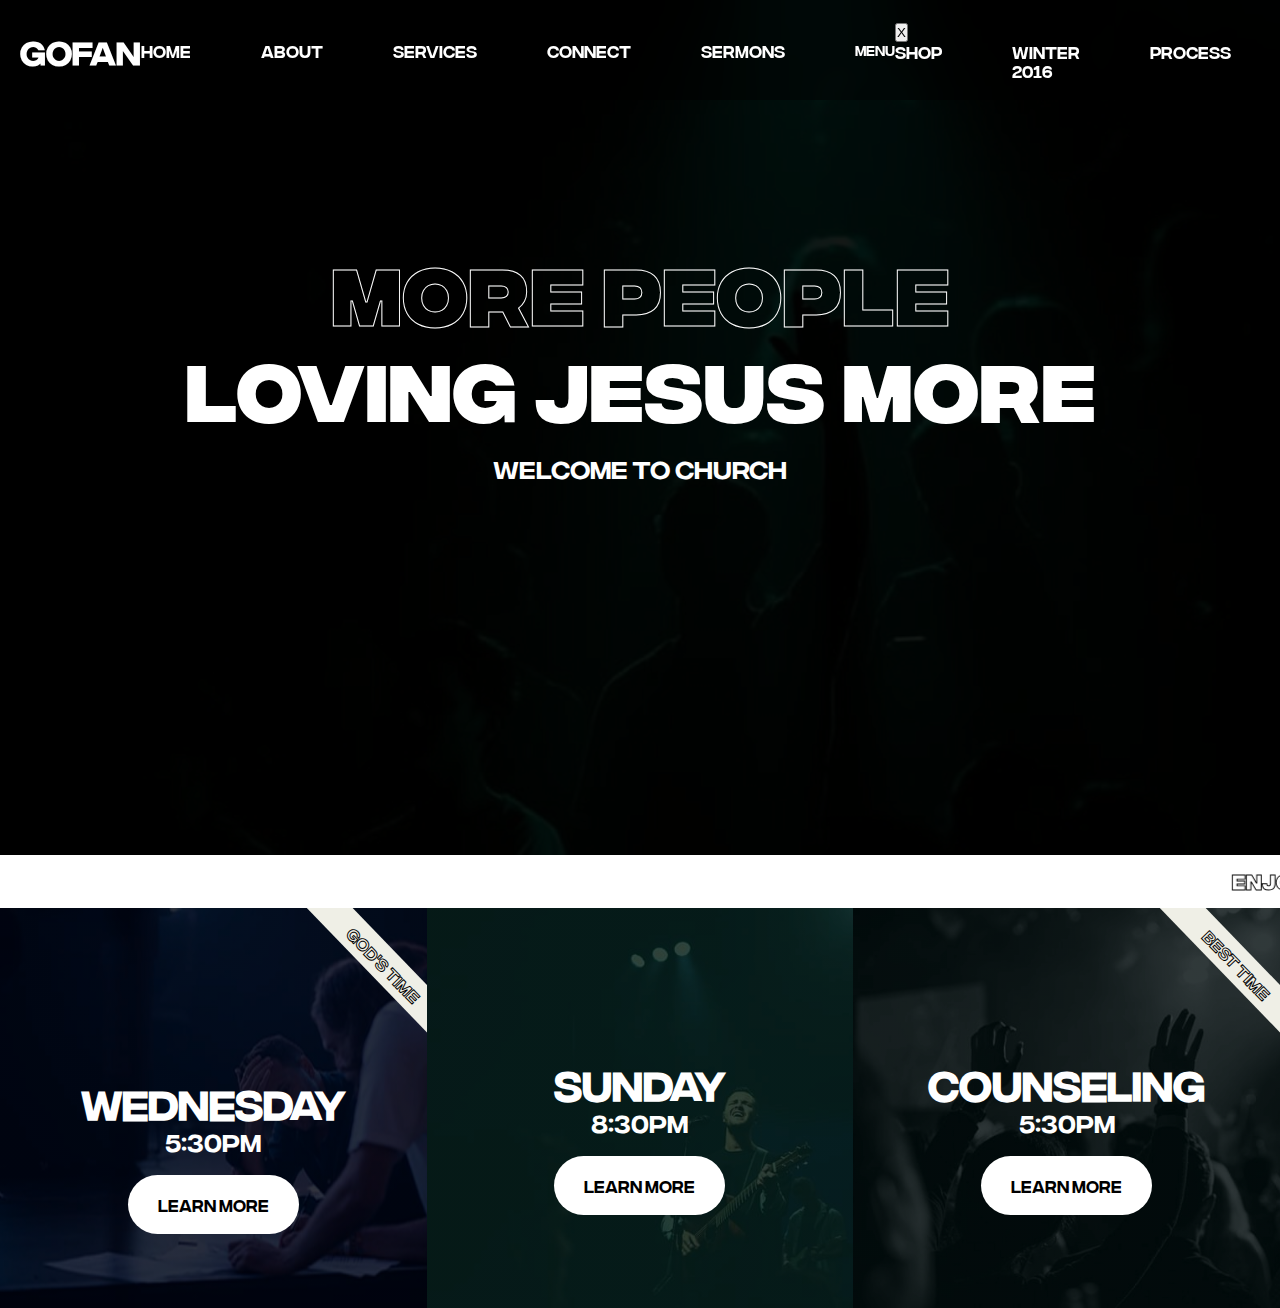
==== index.html @ 83b2321f "navbar" ====
<!DOCTYPE html>
<html lang="en">
<head>
    <meta charset="UTF-8">
    <meta http-equiv="X-UA-Compatible" content="IE=edge">
    <meta name="viewport" content="width=device-width, initial-scale=1.0">
    <title>CHURCH | Welcome</title>
    <link rel="stylesheet" href="css/church.css">
    <link rel="stylesheet" href="css/responsive.css">
</head>
<body>
    <header>
        <h1>GOFAN</h1>
        <nav>
            <a href="#">HOME</a>
            <a href="#">ABOUT</a>
            <a href="#">SERVICES</a>
            <a href="#">CONNECT</a>
            <a href="#">SERMONS</a>
            <button class="btn-open">Menu</button>
        </nav>
        <div class="menu"> 
            <button class="btn-close">X</button>
          <nav>
              <a href="shop.html">Shop</a>
              <a href="winter.html">Winter 2016</a>
              <a href="process.html">Process</a>
              <a href="about.html">About us</a>
          </nav> 
        </div>
    </header>



    <section class="hero-section">
        <h1>More People</h1>
        <h1>Loving Jesus More</h1>
        <p>WELCOME TO CHURCH</p>
    </section>
    <section class="moviing">
        <marquee behavior="" direction="">
           <div class="move-main">
            <div class="move-container">
                <div class="moving">
                <p>ENJOY YOUR STAY IN THE PRESENCE OF GOD</p>
                <p>ENJOY YOUR STAY IN THE PRESENCE OF GOD</p>
                <p>ENJOY YOUR STAY IN THE PRESENCE OF GOD</p>
                <p>ENJOY YOUR STAY IN THE PRESENCE OF GOD</p>
                <p>ENJOY YOUR STAY IN THE PRESENCE OF GOD</p>
                <p>ENJOY YOUR STAY IN THE PRESENCE OF GOD</p>
                </div>
                <div class="moving">
                    <p>ENJOY YOUR STAY IN THE PRESENCE OF GOD</p>
                    <p>ENJOY YOUR STAY IN THE PRESENCE OF GOD</p>
                    <p>ENJOY YOUR STAY IN THE PRESENCE OF GOD</p>
                    <p>ENJOY YOUR STAY IN THE PRESENCE OF GOD</p>
                    <p>ENJOY YOUR STAY IN THE PRESENCE OF GOD</p>
                    <p>ENJOY YOUR STAY IN THE PRESENCE OF GOD</p>
                </div>
                <div class="moving">
                    <p>ENJOY YOUR STAY IN THE PRESENCE OF GOD</p>
                    <p>ENJOY YOUR STAY IN THE PRESENCE OF GOD</p>
                    <p>ENJOY YOUR STAY IN THE PRESENCE OF GOD</p>
                    <p>ENJOY YOUR STAY IN THE PRESENCE OF GOD</p>
                    <p>ENJOY YOUR STAY IN THE PRESENCE OF GOD</p>
                    <p>ENJOY YOUR STAY IN THE PRESENCE OF GOD</p>
                </div>
           </div> 
           <div class="move-container">
            <div class="moving">
            <p>ENJOY YOUR STAY IN THE PRESENCE OF GOD</p>
            <p>ENJOY YOUR STAY IN THE PRESENCE OF GOD</p>
            <p>ENJOY YOUR STAY IN THE PRESENCE OF GOD</p>
            <p>ENJOY YOUR STAY IN THE PRESENCE OF GOD</p>
            <p>ENJOY YOUR STAY IN THE PRESENCE OF GOD</p>
            <p>ENJOY YOUR STAY IN THE PRESENCE OF GOD</p>
            </div>
            <div class="moving">
                <p>ENJOY YOUR STAY IN THE PRESENCE OF GOD</p>
                <p>ENJOY YOUR STAY IN THE PRESENCE OF GOD</p>
                <p>ENJOY YOUR STAY IN THE PRESENCE OF GOD</p>
                <p>ENJOY YOUR STAY IN THE PRESENCE OF GOD</p>
                <p>ENJOY YOUR STAY IN THE PRESENCE OF GOD</p>
                <p>ENJOY YOUR STAY IN THE PRESENCE OF GOD</p>
            </div>
            <div class="moving">
                <p>ENJOY YOUR STAY IN THE PRESENCE OF GOD</p>
                <p>ENJOY YOUR STAY IN THE PRESENCE OF GOD</p>
                <p>ENJOY YOUR STAY IN THE PRESENCE OF GOD</p>
                <p>ENJOY YOUR STAY IN THE PRESENCE OF GOD</p>
                <p>ENJOY YOUR STAY IN THE PRESENCE OF GOD</p>
                <p>ENJOY YOUR STAY IN THE PRESENCE OF GOD</p>
            </div>
       </div> 
           </div>
        </marquee>
    </section>
    <section class="services">
        <div class="westday">
            <img src="" alt="">
            <!-- <div>Best Time</div> -->
            <h2>Wednesday</h2>
            <P>5:30PM</P>
            <a href="#" class="btn">Learn More</a>
        </div>
        <div class="sunday">
            <h2>Sunday</h2>
            <P>8:30PM</P>
            <a href="#" class="btn">Learn More</a>
        </div>
        <div class="counseling">
            <!-- <p>hi</p> -->
            <h2>Counseling</h2>
            <P>5:30PM</P>
            <a href="#" class="btn">Learn More</a>
        </div>
    </section>
    <section>
        
    </section>
    
</body>
</html>
---- css/church.css ----
@font-face {
    font-family: integral-bold;
    src: url(Integral-www.Dfonts.org/Webfont/IntegralCF-Bold.woff);
}

@font-face {
    font-family: integral-demibold;
    src: url(Integral-www.Dfonts.org/Webfont/IntegralCF-DemiBold.woff);
}

@font-face {
    font-family: integral-regular;
    src: url(Integral-www.Dfonts.org/Webfont/IntegralCF-Regular.woff);
}

@font-face {
    font-family: joyride;
    src: url(joyride/Joyride-Outline.otf);
}





*{
    margin: 0;
    padding: 0;
    box-sizing: border-box;
}


body{
    font-family: integral-regular;
}



header{
    display: flex;
    justify-content: space-between;
    align-items: center;
    background-color: #00000073;
    /* backface-visibility: hidden; */
    backdrop-filter: blur(13px);
    padding: 20px;
    position: fixed;
    width: 100%;
    z-index: 1000;
}

header h1{
    color: white;
}

header nav{
    display: flex;
    gap: 70px;
}

header a{
    color: white;
    text-decoration: none;
    transition: all 0.3s;
    display: inline-block;
}

header a:hover{
    opacity: 0.8;
   transform: translate(3px,0px);
}

button.btn-open {
    border: 0;
    background: transparent;
    color: white;
    font-family: inherit;
}



.hero-section{
    height: 95vh;
    background-color: #0c0c0b;
    text-align: center;
    padding-top: 240px;
    padding-bottom: 240px;
    color: white;
    background-image: url(../img/FB_IMG_15478454791156222.jpg);
    background-repeat: no-repeat;
    background-size: cover;
    background-blend-mode: overlay;
}

.hero-section h1{
    font-family: integral-bold;
    font-size: 80px;
    /* -//// */
    max-width: 920px;
    /* ----/// */
    margin-left: auto;
    margin-right: auto;
    margin-bottom: 20px;
}

.hero-section h1:first-child{
    margin-bottom: 0px;
    -webkit-text-fill-color: transparent;
    -webkit-text-stroke: rgb(255, 255, 255);
    -webkit-text-stroke-width: 0.95px; 

}

.hero-section h1:first-child:hover{
    margin-bottom: 0px;
    -webkit-text-fill-color: white;
    

}



.hero-section p{
    font-size: 25px;
}


.services{
    overflow: hidden;
}


.westday::before{
    content: "God's Time";
    background-color: #efefe6;
    display: block;
    transform: rotate(46deg);
    position: absolute;
    width: 100%;
    top: 40px;
    left: 164px;
    padding: 7px;
    -webkit-text-fill-color: transparent;
    -webkit-text-stroke: rgb(0, 0, 0);
    -webkit-text-stroke-width: 0.95px;
}

.westday{
    width: 33.33%;
    height: 400px;
    background:linear-gradient(rgba(0, 3, 16, 0.81),rgba(0, 3, 16, 0.81)),url(../img/FB_IMG_15485331508571082.jpg);
    background-size: cover;
    background-repeat: no-repeat;
    text-align: center;
    padding-top: 150px;
    float: left;
    position: relative;
    overflow: hidden;
}

.westday h2{
    font-size: 40px;
    color: white;
    text-transform: uppercase;
}

.westday p{
    font-size: 25px;
    color: white;
}


.sunday{
    width: 33.33%;
    height: 400px;
    background:linear-gradient(rgba(1, 26, 21, 0.81),rgba(1, 26, 21, 0.81)),url(../img/FB_IMG_15478456426319001.jpg);
    background-size: cover;
    background-repeat: no-repeat;
    text-align: center;
    padding-top: 150px;
    float: left;
}

.sunday h2{
    font-size: 40px;
    color: white;
    text-transform: uppercase;
}

.sunday p{
    font-size: 25px;
    color: white;
    text-transform: capitalize;
}


.counseling::before{
    content: 'Best Time';
    background-color: #efefe6;
    display: block;
    position: absolute;
    width: 100%;
    top: 0;
    transform: rotate(46deg);
    top: 40px;
    left: 164px;
    padding: 7px;
    -webkit-text-fill-color: transparent;
    -webkit-text-stroke: rgb(0, 0, 0);
    -webkit-text-stroke-width: 0.95px;
}

.counseling{
    width: 33.33%;
    height: 400px;
    background:linear-gradient(rgba(0, 11, 12, 0.81),rgba(0, 11, 12, 0.81)),url(../img/FB_IMG_15478456318991805.jpg);
    background-size: cover;
    background-repeat: no-repeat;
    text-align: center;
    padding-top: 150px;
    float: left;
    position: relative;
    overflow: hidden;
}


.counseling h2{
    font-size: 40px;
    color: white;
    text-transform: uppercase;
}

.counseling p{
    font-size: 25px;
    color: white;
    text-transform: capitalize;
}

.btn{
    background-color: white;
    padding: 20px 30px;
    text-decoration: none;
    display: inline-block;
    border-radius: 30px;
    color: black;
    margin-top: 20px;
    transition: all 0.8s;

}


.btn:hover{
    background-color: black;
    color: white;
    /* transition: all 2s; */

}


.moving,.move-container,.move-main{
    display: flex;
    gap: 30px;
}

.move-main p{
    /* font-family: joyride; */
    font-family: integral-bold;

    -webkit-text-fill-color: transparent;
    -webkit-text-stroke: rgb(0, 0, 0);
    -webkit-text-stroke-width: 0.95px; 
    font-size: 20px;
}

marquee{
    padding: 13px 0;
}
---- css/responsive.css ----
@media(max-width:500px){
    header{
        flex-direction: column;
    }

    header h1 {
       margin-bottom: 20px;
    }

    header nav {
        display: flex;
        gap: 20px;
    }

    header a {
        margin-right: 0px;
    }

    .hero-section {
        padding-top: 200px;
        min-height: 70vh;
        background-position-x: center;
}


    .hero-section h1 {
        font-size: 40px;
        margin-bottom: 16px;
    }

    .hero-section p {
        font-size: 20px;
    }
    .westday,.sunday,.counseling{
        width: 100%;
    }


}


@media(max-width:375px){
    header h1 {
        margin-bottom: 8px;
        font-size: 20px;
    }

    header a {
        font-size: 12px;
    }

    .hero-section {
        min-height: 70vh;
    }
}

@media(max-width:320px){
    header nav {
        gap: 11px;
    }

    header a {
        font-size: 11px;
    }

    .hero-section {
        min-height: 70vh;
    }

    .hero-section h1 {
        font-size: 35px;
        margin-bottom: 11px;
    }

    .hero-section p {
        font-size: 18px;
    }

    .westday::before {
        top: 30px;
        left: 114px;
        padding: 5px;
    }
    .counseling::before {
        top: 30px;
        left: 114px;
        padding: 5px;
    }
}
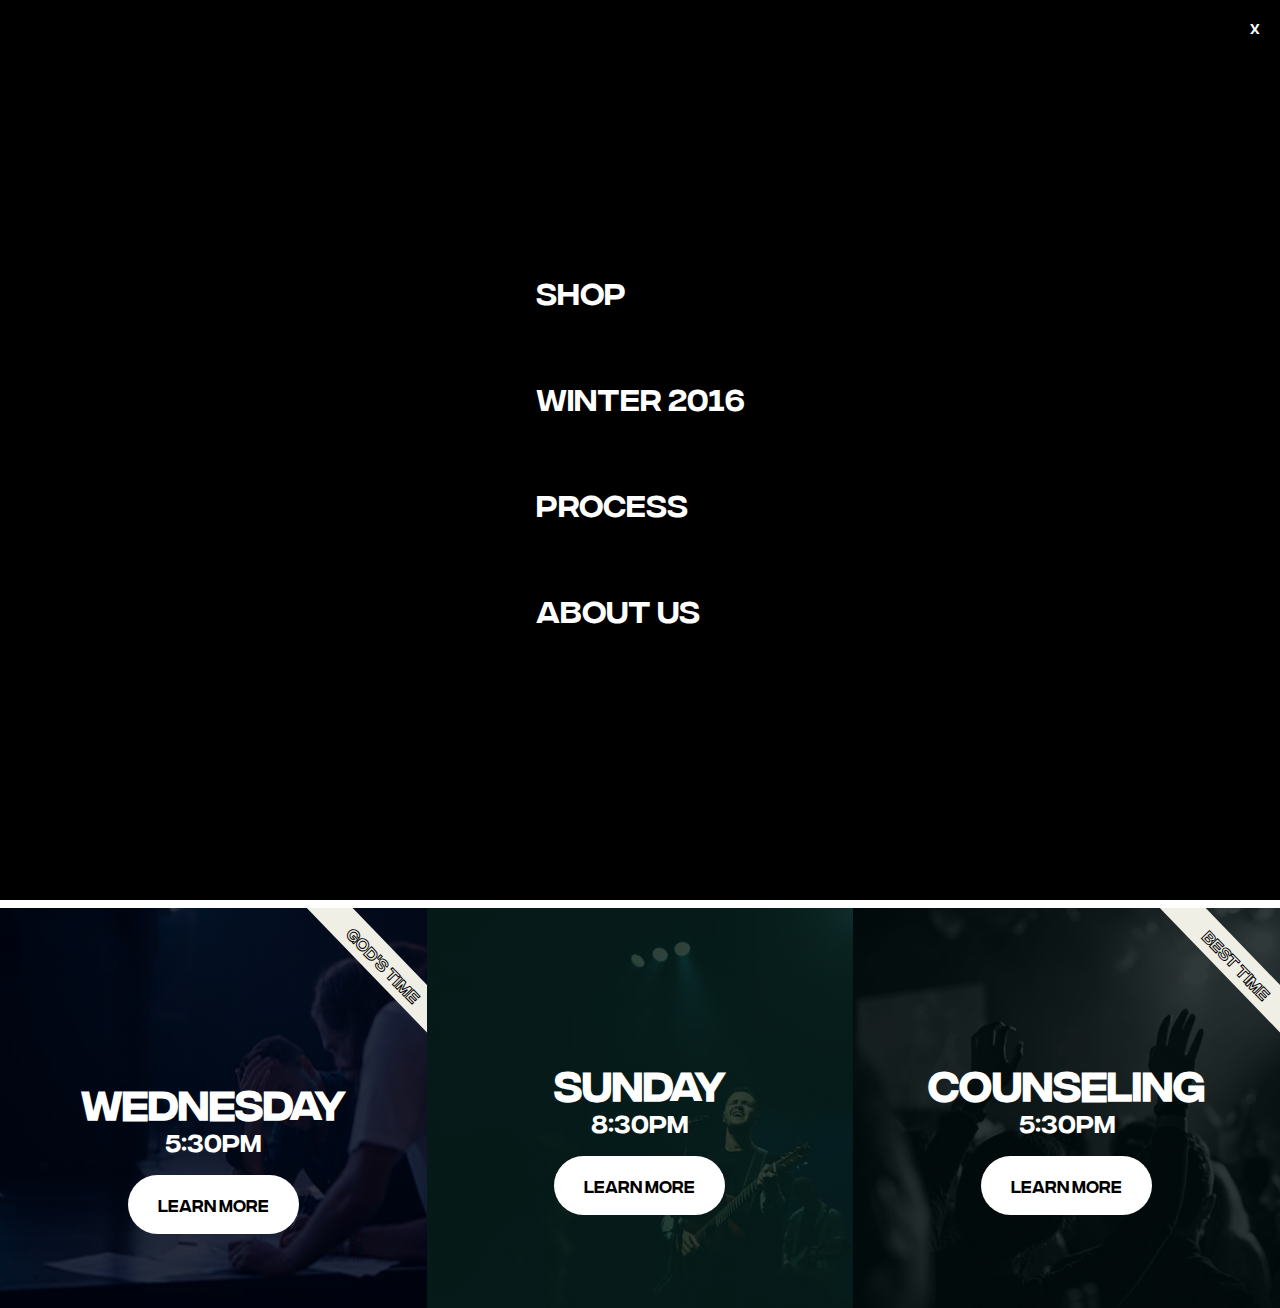
==== commit 8a6466ba: "navbar" ====
--- a/index.html
+++ b/index.html
@@ -21,7 +21,7 @@
         </nav>
         <div class="menu"> 
             <button class="btn-close">X</button>
-          <nav>
+          <nav class="menu-links">
               <a href="shop.html">Shop</a>
               <a href="winter.html">Winter 2016</a>
               <a href="process.html">Process</a>
--- a/css/church.css
+++ b/css/church.css
@@ -69,13 +69,42 @@
    transform: translate(3px,0px);
 }
 
-button.btn-open {
+button.btn-open{
     border: 0;
     background: transparent;
     color: white;
     font-family: inherit;
 }
 
+button.btn-close {
+    border: 0;
+    background: transparent;
+    position: absolute;
+    right: 20px;
+    top: 20px;
+    font-family: inherit;
+    color: white;
+}
+
+.menu {
+    position: fixed;
+    width: 100%;
+    top: 0;
+    left: 0;
+    height: 100vh;
+    background-color: #000000;
+    display: flex;
+    justify-content: center;
+    align-items: center;
+}
+
+.menu-links{
+    flex-direction: column;
+}
+
+.menu-links a{
+    font-size: 30px;
+}
 
 
 .hero-section{
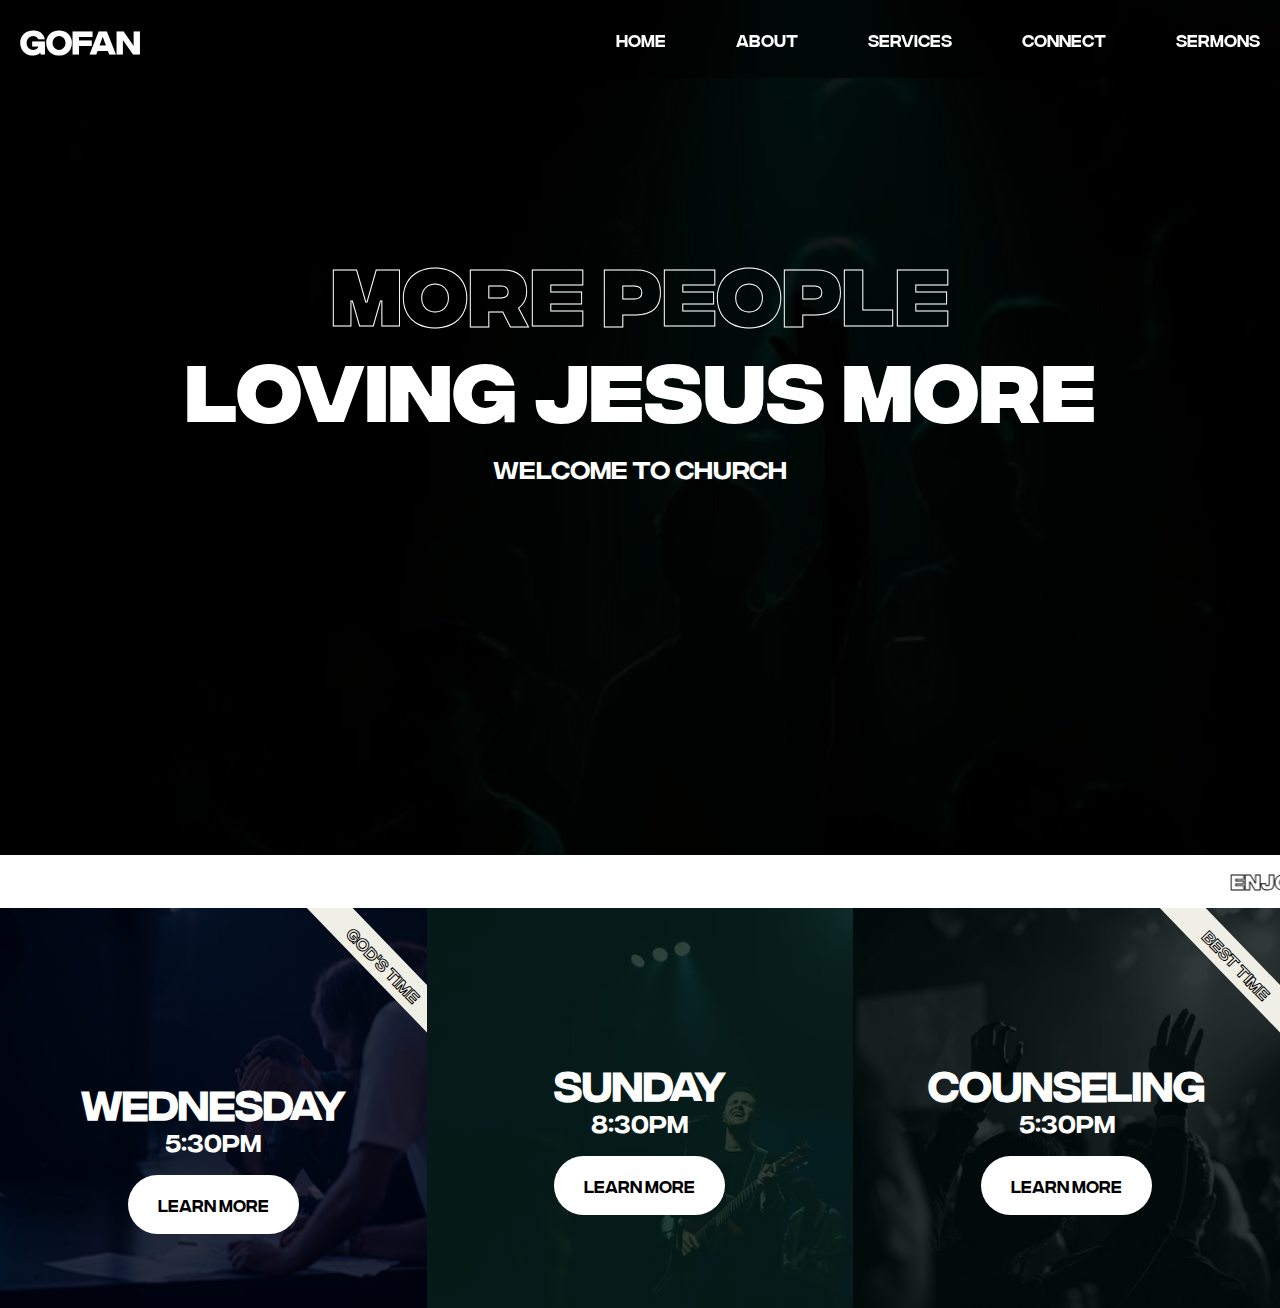
==== commit 8fff5288: "nav bar js" ====
--- a/index.html
+++ b/index.html
@@ -11,16 +11,16 @@
 <body>
     <header>
         <h1>GOFAN</h1>
-        <nav>
+        <nav class="main-links">
             <a href="#">HOME</a>
             <a href="#">ABOUT</a>
             <a href="#">SERVICES</a>
             <a href="#">CONNECT</a>
             <a href="#">SERMONS</a>
-            <button class="btn-open">Menu</button>
         </nav>
+        <button class="btn-open" onclick="openMenu()">Menu</button>
         <div class="menu"> 
-            <button class="btn-close">X</button>
+            <button class="btn-close" onclick="closeMenu()">X</button>
           <nav class="menu-links">
               <a href="shop.html">Shop</a>
               <a href="winter.html">Winter 2016</a>
@@ -119,5 +119,6 @@
         
     </section>
     
+    <script src="js/script.js"></script>
 </body>
 </html>--- a/css/church.css
+++ b/css/church.css
@@ -17,9 +17,6 @@
     font-family: joyride;
     src: url(joyride/Joyride-Outline.otf);
 }
-
-
-
 
 
 *{
@@ -74,6 +71,9 @@
     background: transparent;
     color: white;
     font-family: inherit;
+    font-size: 20px;
+    cursor: pointer;
+    display: none;
 }
 
 button.btn-close {
@@ -84,6 +84,9 @@
     top: 20px;
     font-family: inherit;
     color: white;
+    font-size: 20px;
+    cursor: pointer;
+
 }
 
 .menu {
@@ -96,6 +99,9 @@
     display: flex;
     justify-content: center;
     align-items: center;
+    visibility: hidden;
+    opacity: 0;
+    transition: all 300ms ease;
 }
 
 .menu-links{
--- a/css/responsive.css
+++ b/css/responsive.css
@@ -1,20 +1,16 @@
 @media(max-width:500px){
     header{
-        flex-direction: column;
+        align-items: center;
     }
 
-    header h1 {
-       margin-bottom: 20px;
+    .main-links{
+        display: none;
     }
 
-    header nav {
-        display: flex;
-        gap: 20px;
+    button.btn-open{
+        display: block;
     }
 
-    header a {
-        margin-right: 0px;
-    }
 
     .hero-section {
         padding-top: 200px;
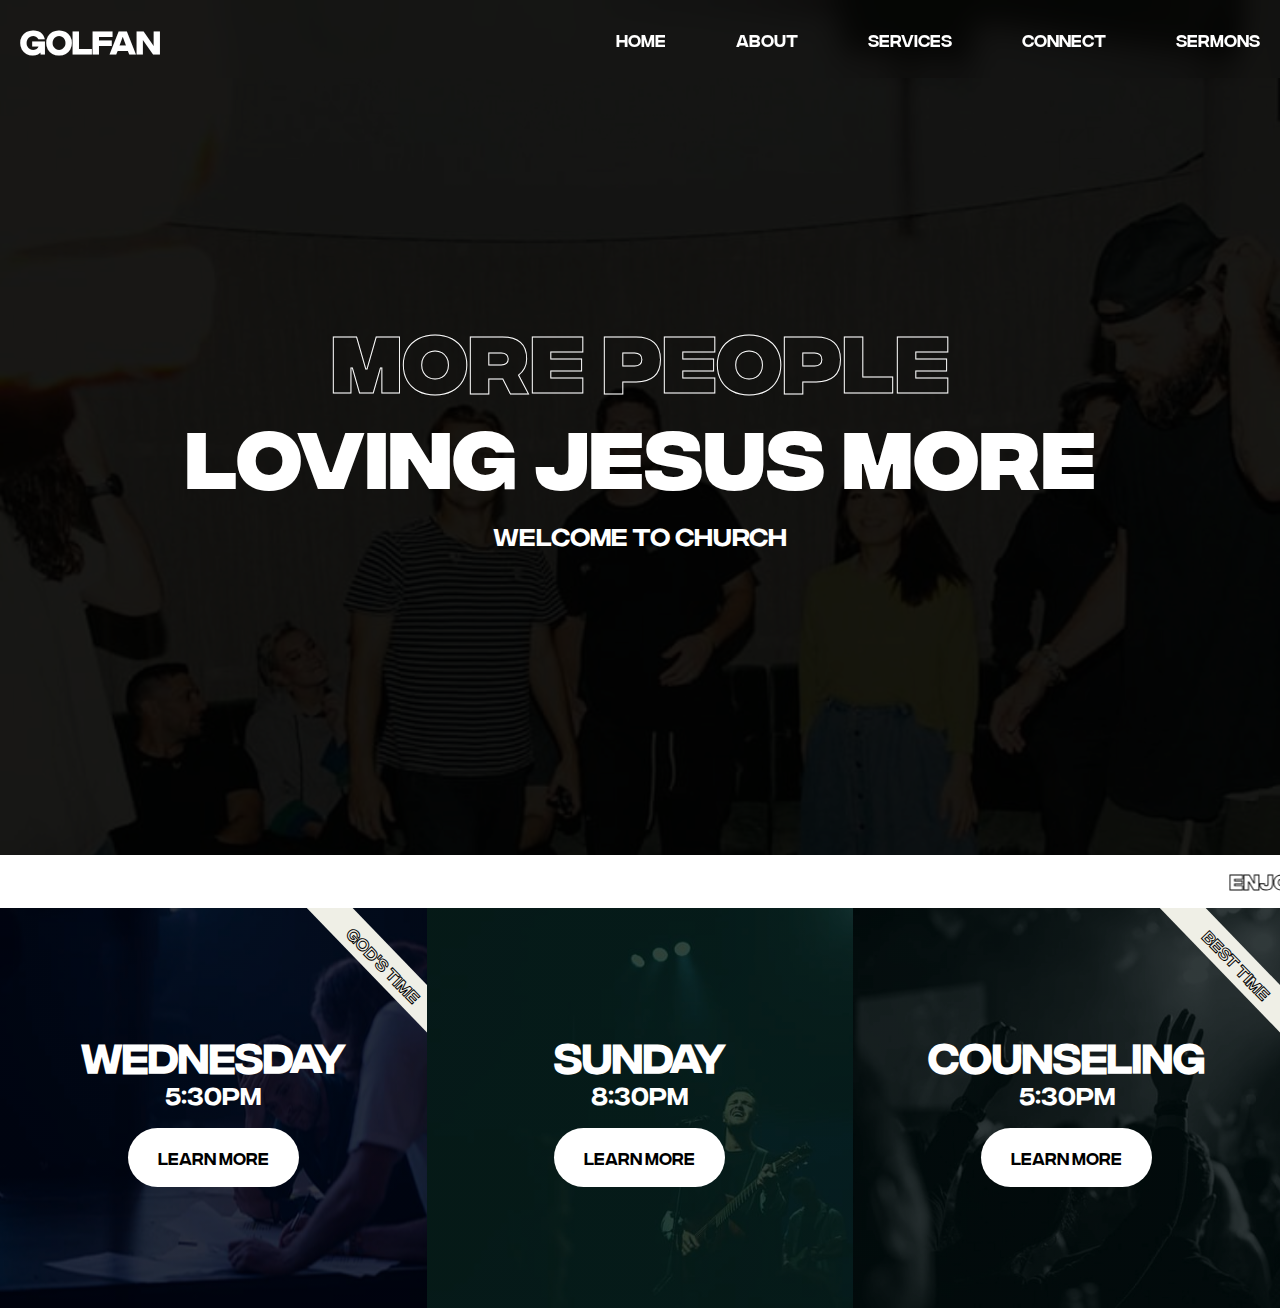
==== commit 96cce7eb: "Update index.html" ====
--- a/index.html
+++ b/index.html
@@ -10,7 +10,7 @@
 </head>
 <body>
     <header>
-        <h1>GOFAN</h1>
+        <h1>GOlFAN</h1>
         <nav class="main-links">
             <a href="#">HOME</a>
             <a href="#">ABOUT</a>
@@ -22,10 +22,11 @@
         <div class="menu"> 
             <button class="btn-close" onclick="closeMenu()">X</button>
           <nav class="menu-links">
-              <a href="shop.html">Shop</a>
-              <a href="winter.html">Winter 2016</a>
-              <a href="process.html">Process</a>
-              <a href="about.html">About us</a>
+            <a href="#">HOME</a>
+            <a href="#">ABOUT</a>
+            <a href="#">SERVICES</a>
+            <a href="#">CONNECT</a>
+            <a href="#">SERMONS</a>
           </nav> 
         </div>
     </header>
@@ -121,4 +122,4 @@
     
     <script src="js/script.js"></script>
 </body>
-</html>+</html>
--- a/css/church.css
+++ b/css/church.css
@@ -36,7 +36,7 @@
     display: flex;
     justify-content: space-between;
     align-items: center;
-    background-color: #00000073;
+    /* background-color: #00000073; */
     /* backface-visibility: hidden; */
     backdrop-filter: blur(13px);
     padding: 20px;
@@ -62,7 +62,7 @@
 }
 
 header a:hover{
-    opacity: 0.8;
+   opacity: 0.8;
    transform: translate(3px,0px);
 }
 
@@ -74,6 +74,10 @@
     font-size: 20px;
     cursor: pointer;
     display: none;
+}
+
+button.btn-open:active{
+   transform: translate(3px,0px);
 }
 
 button.btn-close {
@@ -84,14 +88,18 @@
     top: 20px;
     font-family: inherit;
     color: white;
-    font-size: 20px;
+    font-size: 30px;
     cursor: pointer;
-
-}
+}
+
+button.btn-close:active{
+    transform: translate(3px,0px);
+ }
 
 .menu {
     position: fixed;
     width: 100%;
+    text-align: center;
     top: 0;
     left: 0;
     height: 100vh;
@@ -104,6 +112,11 @@
     transition: all 300ms ease;
 }
 
+.menu-show{
+    visibility: visible; 
+    opacity: 1;
+}
+
 .menu-links{
     flex-direction: column;
 }
@@ -114,16 +127,21 @@
 
 
 .hero-section{
-    height: 95vh;
+    min-height: 95vh;
     background-color: #0c0c0b;
     text-align: center;
-    padding-top: 240px;
-    padding-bottom: 240px;
-    color: white;
-    background-image: url(../img/FB_IMG_15478454791156222.jpg);
+    /* padding-top: 240px;
+    padding-bottom: 240px; */
+    color: white;
+    background-image: url(../img/FB_IMG_15478452447391606.jpg);
     background-repeat: no-repeat;
     background-size: cover;
     background-blend-mode: overlay;
+    display: flex;
+    flex-direction: column;
+    align-items: center;
+    justify-content: center;
+
 }
 
 .hero-section h1{
@@ -148,19 +166,14 @@
 .hero-section h1:first-child:hover{
     margin-bottom: 0px;
     -webkit-text-fill-color: white;
-    
-
-}
-
-
+}
 
 .hero-section p{
     font-size: 25px;
 }
 
-
 .services{
-    overflow: hidden;
+    display: flex;
 }
 
 
@@ -186,10 +199,12 @@
     background-size: cover;
     background-repeat: no-repeat;
     text-align: center;
-    padding-top: 150px;
-    float: left;
     position: relative;
     overflow: hidden;
+    display: flex;
+    flex-direction: column;
+    align-items: center;
+    justify-content: center;
 }
 
 .westday h2{
@@ -211,8 +226,10 @@
     background-size: cover;
     background-repeat: no-repeat;
     text-align: center;
-    padding-top: 150px;
-    float: left;
+    display: flex;
+    flex-direction: column;
+    align-items: center;
+    justify-content: center;
 }
 
 .sunday h2{
@@ -251,10 +268,12 @@
     background-size: cover;
     background-repeat: no-repeat;
     text-align: center;
-    padding-top: 150px;
-    float: left;
     position: relative;
     overflow: hidden;
+    display: flex;
+    flex-direction: column;
+    align-items: center;
+    justify-content: center;
 }
 
 
--- a/css/responsive.css
+++ b/css/responsive.css
@@ -1,3 +1,26 @@
+@media(max-width:768px){
+    header{
+        align-items: center;
+    }
+
+    header nav {
+        gap: 50px;
+    }
+
+    .hero-section {
+        background-position-x: center;
+    }
+
+    .services{
+        flex-direction: column;
+    }
+
+    .westday,.sunday,.counseling{
+        width: 100%;
+    }
+
+}
+
 @media(max-width:500px){
     header{
         align-items: center;
@@ -11,13 +34,9 @@
         display: block;
     }
 
-
     .hero-section {
-        padding-top: 200px;
-        min-height: 70vh;
         background-position-x: center;
-}
-
+    }
 
     .hero-section h1 {
         font-size: 40px;
@@ -27,17 +46,11 @@
     .hero-section p {
         font-size: 20px;
     }
-    .westday,.sunday,.counseling{
-        width: 100%;
-    }
-
 
 }
 
-
 @media(max-width:375px){
     header h1 {
-        margin-bottom: 8px;
         font-size: 20px;
     }
 
@@ -69,7 +82,7 @@
     }
 
     .hero-section p {
-        font-size: 18px;
+        font-size: 16px;
     }
 
     .westday::before {
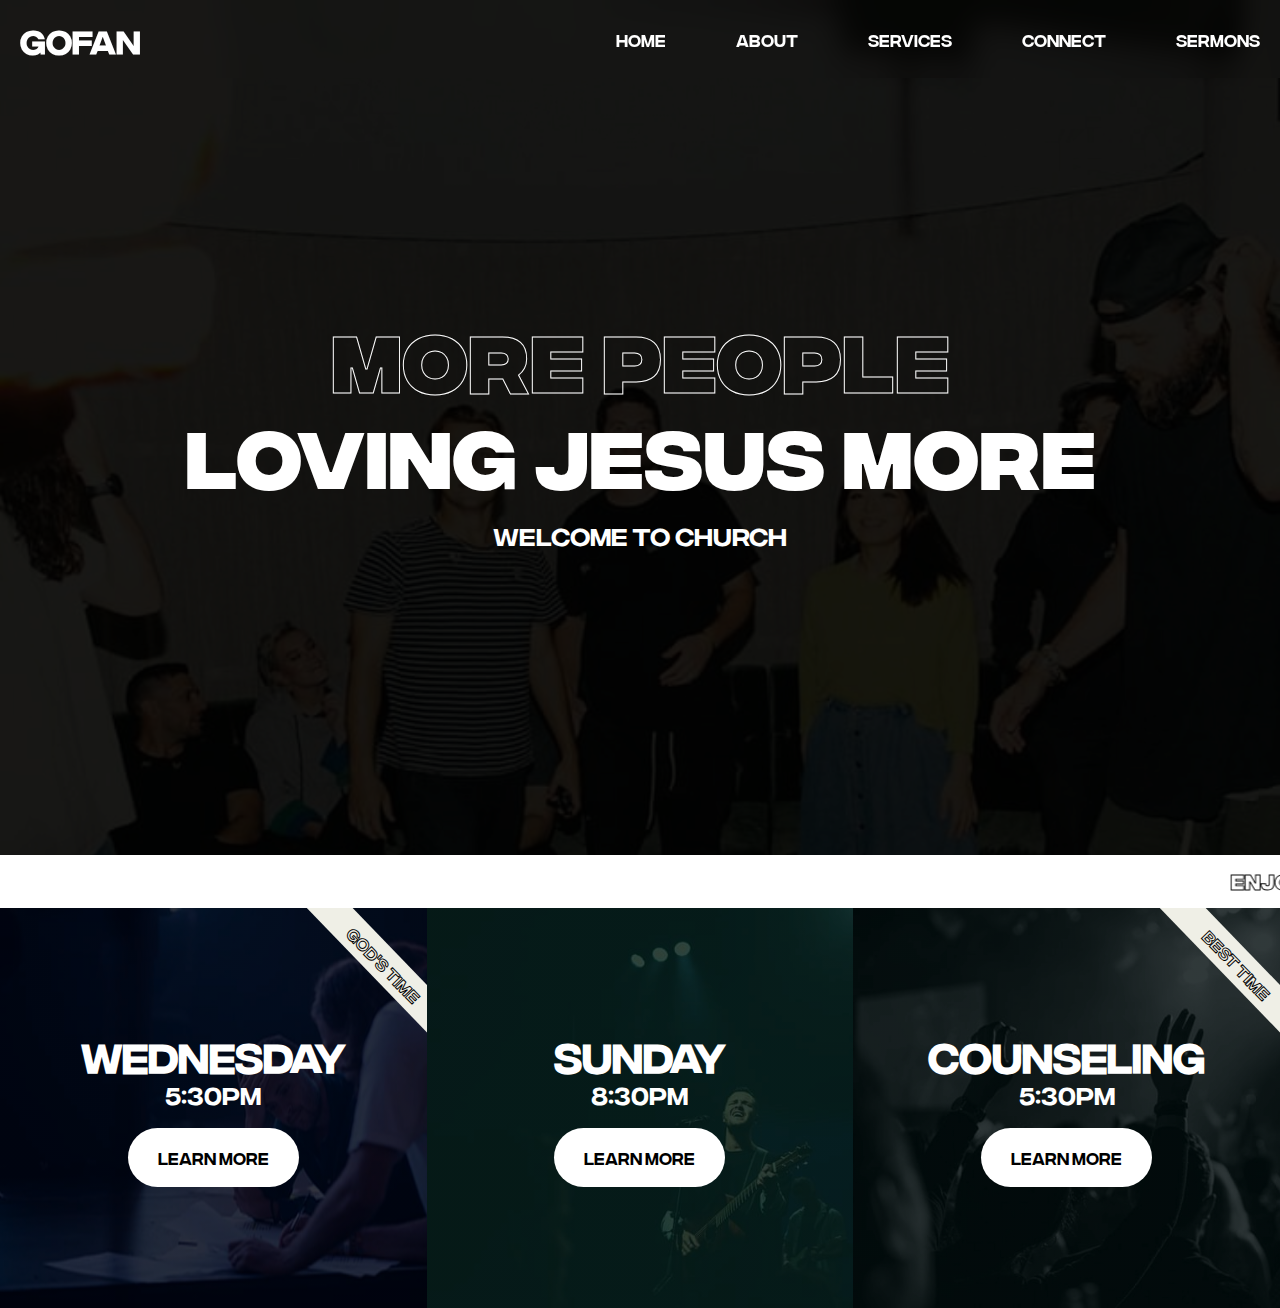
==== commit 44dd7295: "title-amechabged" ====
--- a/index.html
+++ b/index.html
@@ -10,7 +10,7 @@
 </head>
 <body>
     <header>
-        <h1>GOlFAN</h1>
+        <h1>GOFAN</h1>
         <nav class="main-links">
             <a href="#">HOME</a>
             <a href="#">ABOUT</a>
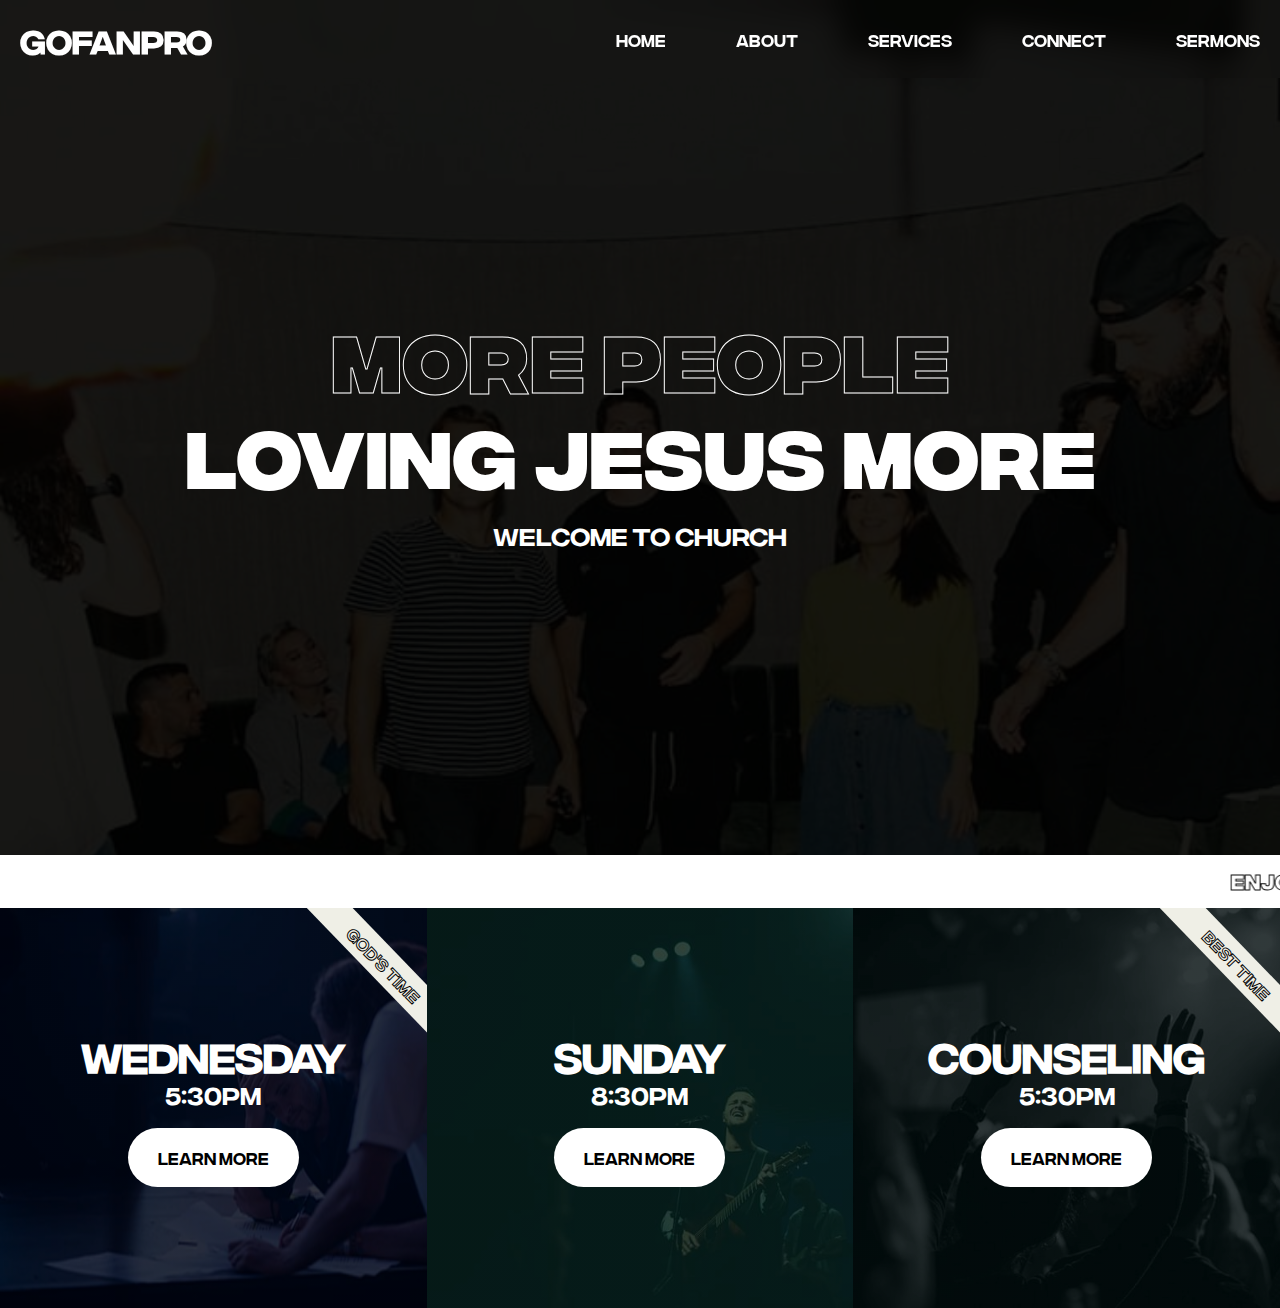
==== commit a4e06765: "logo cgange" ====
--- a/index.html
+++ b/index.html
@@ -10,7 +10,7 @@
 </head>
 <body>
     <header>
-        <h1>GOFAN</h1>
+        <h1>GOFANpro</h1>
         <nav class="main-links">
             <a href="#">HOME</a>
             <a href="#">ABOUT</a>
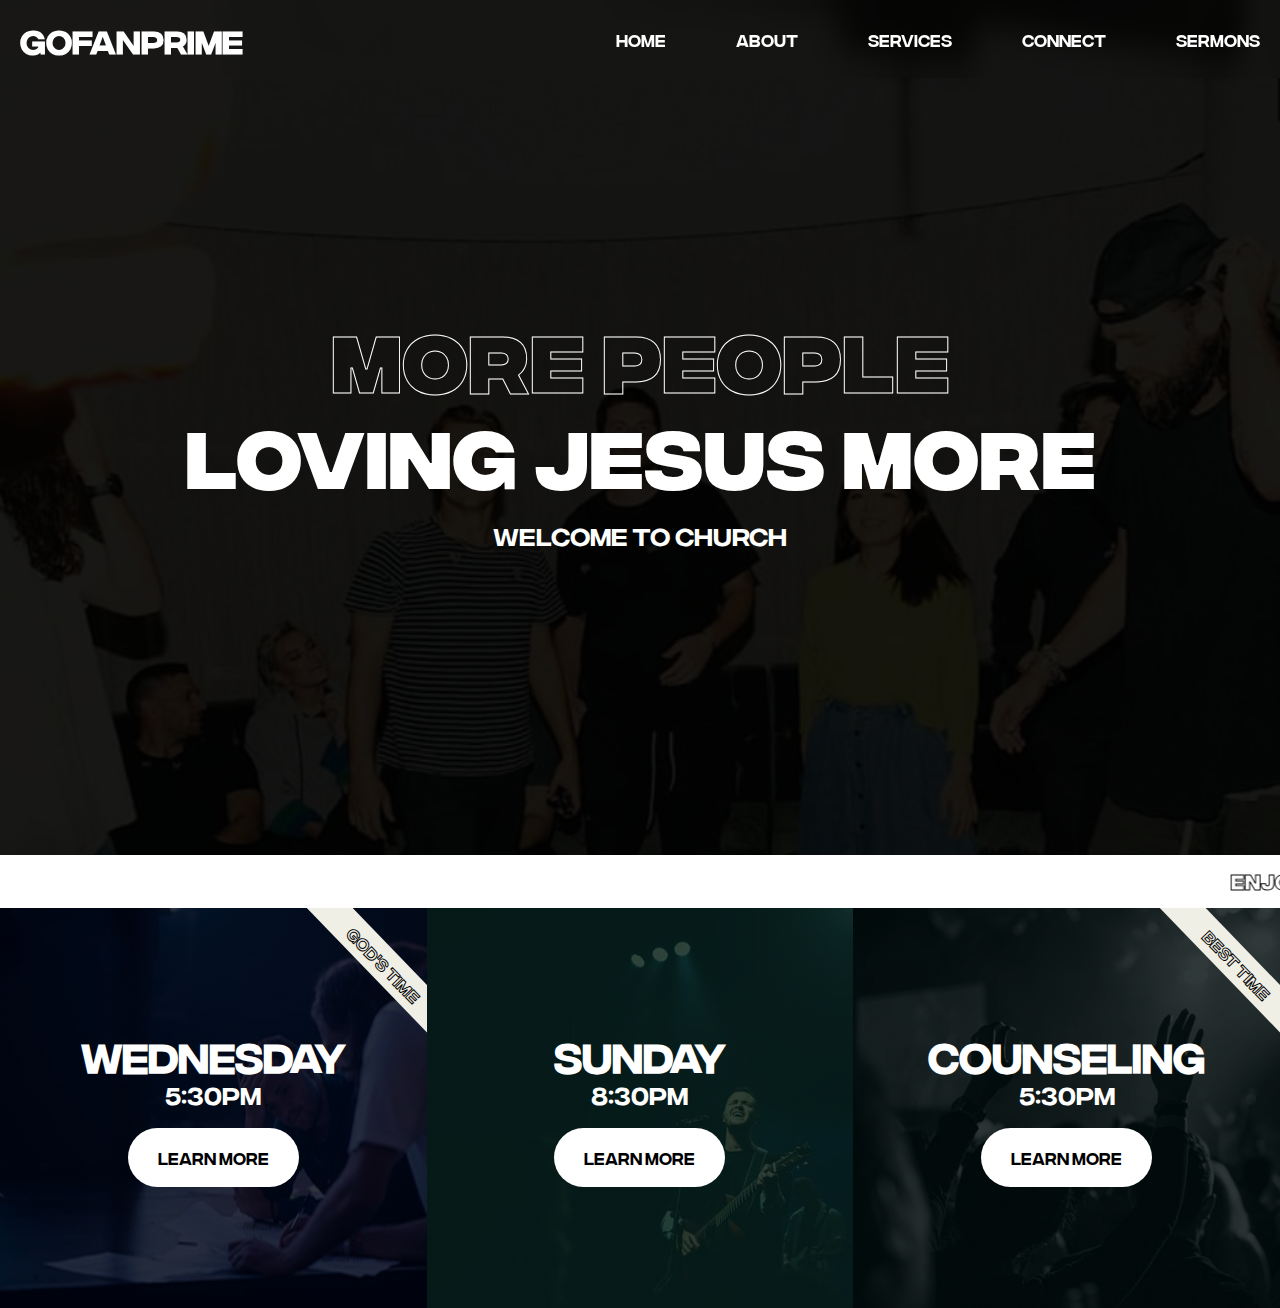
==== commit ace853c2: "logo just changed" ====
--- a/index.html
+++ b/index.html
@@ -10,7 +10,7 @@
 </head>
 <body>
     <header>
-        <h1>GOFANpro</h1>
+        <h1>GOFANprime</h1>
         <nav class="main-links">
             <a href="#">HOME</a>
             <a href="#">ABOUT</a>
